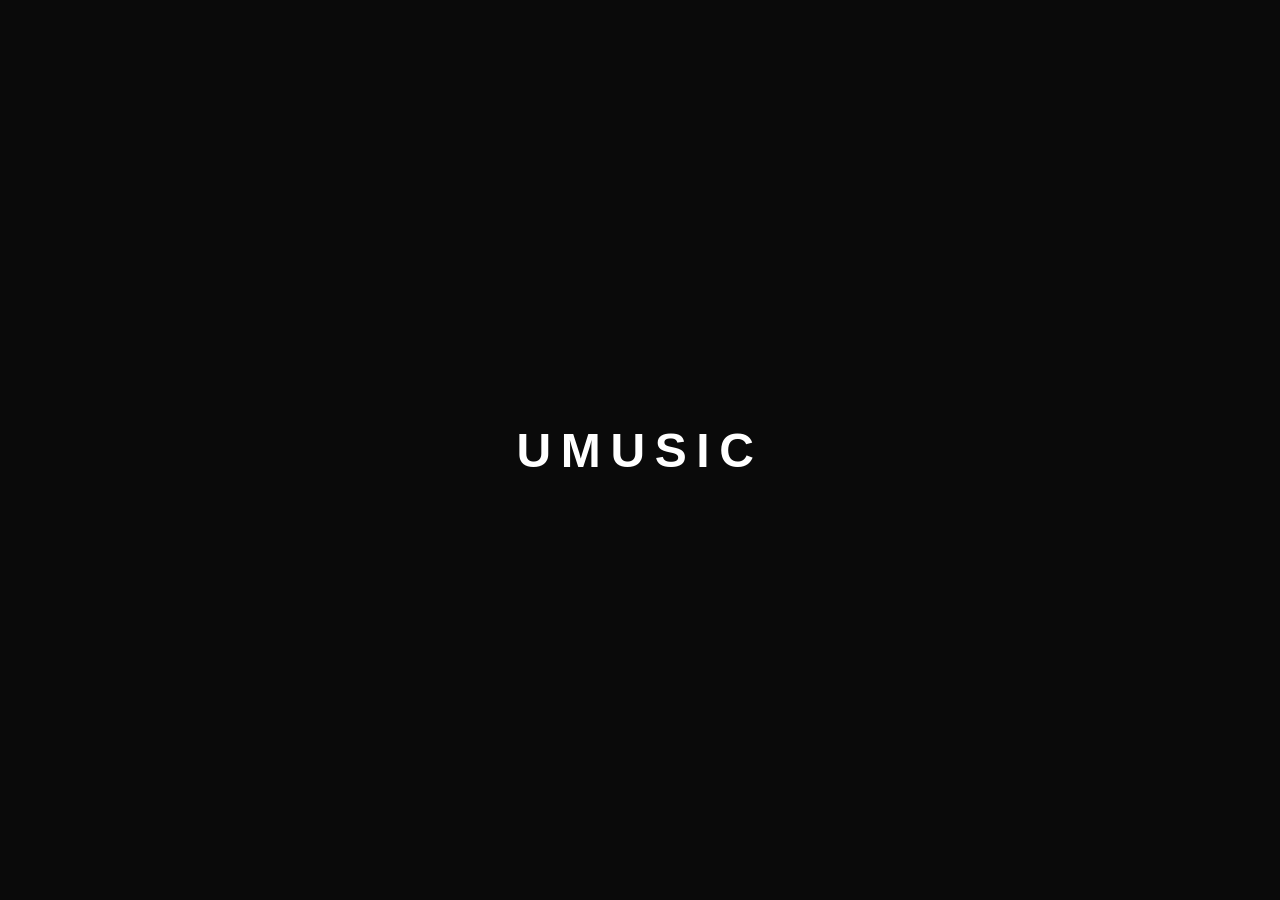
==== index.html @ 2ebd5d15 "initial HTML structure" ====
<!DOCTYPE html>
<html lang="en">
<head>
  <meta charset="UTF-8">
  <meta name="viewport" content="width=device-width, initial-scale=1.0">
  <title>umusic</title>
  <style>
    body {
      margin: 0;
      background: #0a0a0a;
      color: #fff;
      font-family: sans-serif;
      display: flex;
      align-items: center;
      justify-content: center;
      height: 100vh;
    }
    h1 { font-size: 3rem; letter-spacing: 0.2em; }
  </style>
</head>
<body>
  <h1>UMUSIC</h1>
</body>
</html>
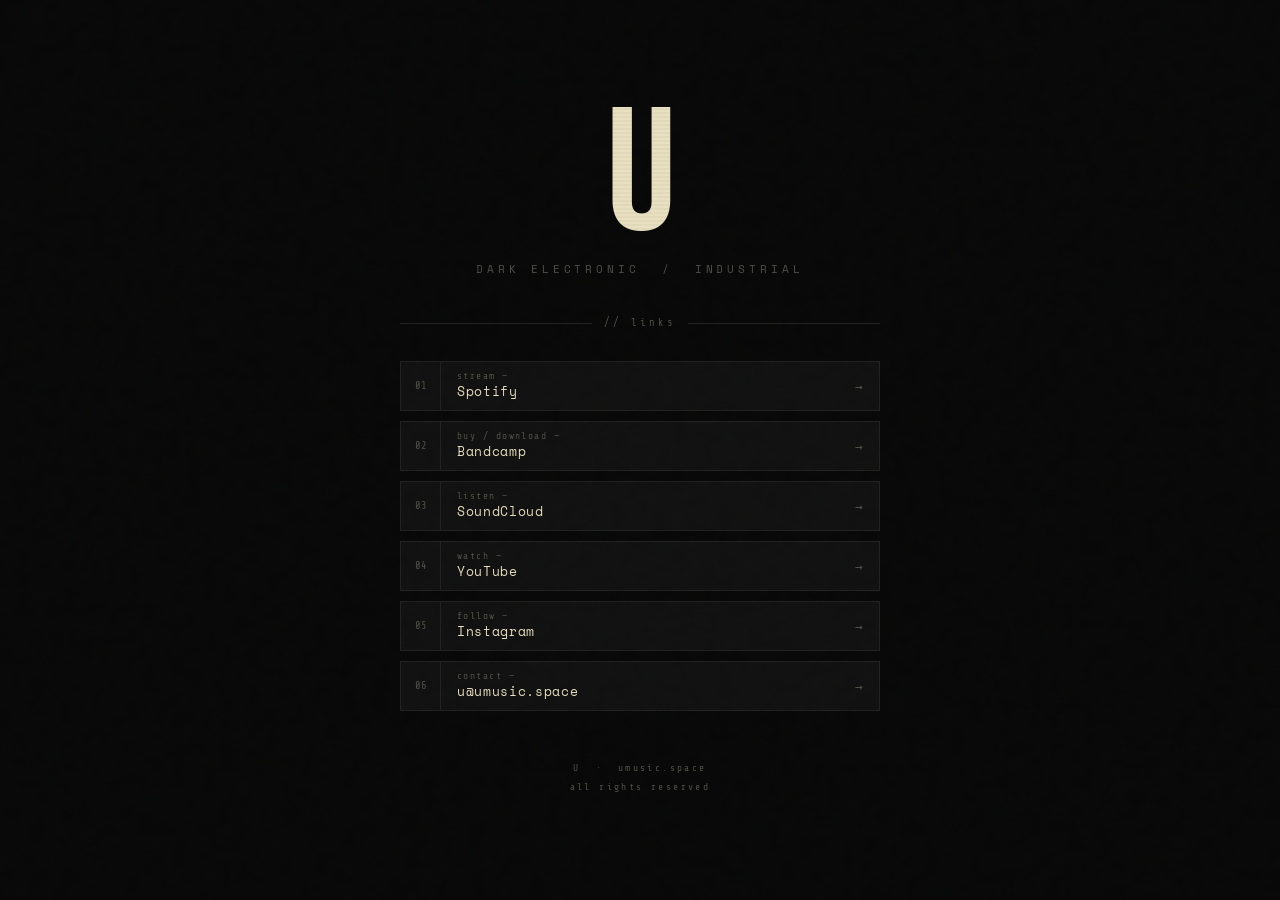
==== commit c7686c53: "Revise" ====
--- a/index.html
+++ b/index.html
@@ -3,22 +3,387 @@
 <head>
   <meta charset="UTF-8">
   <meta name="viewport" content="width=device-width, initial-scale=1.0">
-  <title>umusic</title>
+  <title>U — music</title>
+  <meta name="description" content="U — dark electronic / industrial music">
+  <link rel="preconnect" href="https://fonts.googleapis.com">
+  <link href="https://fonts.googleapis.com/css2?family=Share+Tech+Mono&family=Bebas+Neue&family=Space+Mono:ital@0;1&display=swap" rel="stylesheet">
   <style>
+    *, *::before, *::after { box-sizing: border-box; margin: 0; padding: 0; }
+
+    :root {
+      --bg:       #080808;
+      --surface:  #111111;
+      --border:   #222222;
+      --text:     #c8c8c0;
+      --muted:    #505048;
+      --accent:   #e8e0c0;
+      --red:      #c03020;
+      --scan-opacity: 0.03;
+    }
+
+    html, body {
+      height: 100%;
+    }
+
     body {
-      margin: 0;
-      background: #0a0a0a;
-      color: #fff;
-      font-family: sans-serif;
-      display: flex;
+      background: var(--bg);
+      color: var(--text);
+      font-family: 'Share Tech Mono', monospace;
+      min-height: 100vh;
+      display: flex;
+      flex-direction: column;
       align-items: center;
       justify-content: center;
-      height: 100vh;
-    }
-    h1 { font-size: 3rem; letter-spacing: 0.2em; }
+      padding: 2rem 1rem;
+      position: relative;
+      overflow-x: hidden;
+    }
+
+    /* scanlines overlay */
+    body::before {
+      content: '';
+      position: fixed;
+      inset: 0;
+      background: repeating-linear-gradient(
+        0deg,
+        transparent,
+        transparent 2px,
+        rgba(0,0,0,var(--scan-opacity)) 2px,
+        rgba(0,0,0,var(--scan-opacity)) 4px
+      );
+      pointer-events: none;
+      z-index: 100;
+    }
+
+    /* noise grain */
+    body::after {
+      content: '';
+      position: fixed;
+      inset: -200%;
+      width: 400%;
+      height: 400%;
+      background-image: url("data:image/svg+xml,%3Csvg viewBox='0 0 256 256' xmlns='http://www.w3.org/2000/svg'%3E%3Cfilter id='noise'%3E%3CfeTurbulence type='fractalNoise' baseFrequency='0.9' numOctaves='4' stitchTiles='stitch'/%3E%3C/filter%3E%3Crect width='100%25' height='100%25' filter='url(%23noise)' opacity='0.04'/%3E%3C/svg%3E");
+      pointer-events: none;
+      z-index: 99;
+      opacity: 0.4;
+      animation: grain 0.5s steps(1) infinite;
+    }
+
+    @keyframes grain {
+      0%   { transform: translate(0,0); }
+      10%  { transform: translate(-2%,-3%); }
+      20%  { transform: translate(3%, 1%); }
+      30%  { transform: translate(-1%, 4%); }
+      40%  { transform: translate(4%,-1%); }
+      50%  { transform: translate(-3%, 2%); }
+      60%  { transform: translate(2%, 3%); }
+      70%  { transform: translate(-4%, 0%); }
+      80%  { transform: translate(1%,-4%); }
+      90%  { transform: translate(3%, 3%); }
+      100% { transform: translate(-2%,-1%); }
+    }
+
+    .container {
+      width: 100%;
+      max-width: 480px;
+      display: flex;
+      flex-direction: column;
+      align-items: center;
+      gap: 0;
+      position: relative;
+      z-index: 1;
+    }
+
+    /* ── LOGO ── */
+    .logo-wrap {
+      margin-bottom: 2.5rem;
+      text-align: center;
+      position: relative;
+    }
+
+    .logo {
+      font-family: 'Bebas Neue', sans-serif;
+      font-size: clamp(7rem, 22vw, 11rem);
+      line-height: 0.85;
+      letter-spacing: -0.02em;
+      color: var(--accent);
+      position: relative;
+      display: inline-block;
+      user-select: none;
+    }
+
+    /* glitch layers */
+    .logo::before,
+    .logo::after {
+      content: 'U';
+      position: absolute;
+      inset: 0;
+      color: var(--accent);
+    }
+    .logo::before {
+      animation: glitch-r 4s infinite steps(1);
+      clip-path: polygon(0 20%, 100% 20%, 100% 40%, 0 40%);
+      color: var(--red);
+      opacity: 0;
+    }
+    .logo::after {
+      animation: glitch-b 4s infinite steps(1) 0.1s;
+      clip-path: polygon(0 60%, 100% 60%, 100% 75%, 0 75%);
+      color: #2060b0;
+      opacity: 0;
+      mix-blend-mode: screen;
+    }
+
+    @keyframes glitch-r {
+      0%,89%,100% { opacity: 0; transform: none; }
+      90%  { opacity: 1; transform: translateX(-3px); }
+      92%  { opacity: 1; transform: translateX(2px); }
+      94%  { opacity: 0; }
+      96%  { opacity: 1; transform: translateX(-1px); }
+      98%  { opacity: 0; }
+    }
+    @keyframes glitch-b {
+      0%,89%,100% { opacity: 0; transform: none; }
+      90%  { opacity: 1; transform: translateX(3px); }
+      92%  { opacity: 1; transform: translateX(-2px); }
+      94%  { opacity: 0; }
+      96%  { opacity: 1; transform: translateX(1px); }
+      98%  { opacity: 0; }
+    }
+
+    .tagline {
+      font-family: 'Space Mono', monospace;
+      font-size: 0.7rem;
+      letter-spacing: 0.35em;
+      color: var(--muted);
+      text-transform: uppercase;
+      margin-top: 0.5rem;
+    }
+
+    /* ── DIVIDER ── */
+    .divider {
+      width: 100%;
+      display: flex;
+      align-items: center;
+      gap: 12px;
+      margin-bottom: 2rem;
+    }
+    .divider::before,
+    .divider::after {
+      content: '';
+      flex: 1;
+      height: 1px;
+      background: var(--border);
+    }
+    .divider span {
+      font-size: 0.65rem;
+      letter-spacing: 0.3em;
+      color: var(--muted);
+    }
+
+    /* ── LINKS ── */
+    .links {
+      width: 100%;
+      display: flex;
+      flex-direction: column;
+      gap: 10px;
+    }
+
+    .link-item {
+      display: flex;
+      align-items: center;
+      gap: 0;
+      border: 1px solid var(--border);
+      background: var(--surface);
+      text-decoration: none;
+      color: var(--text);
+      position: relative;
+      overflow: hidden;
+      transition: border-color 0.15s, color 0.15s;
+      cursor: pointer;
+    }
+
+    .link-item::before {
+      content: '';
+      position: absolute;
+      inset: 0;
+      background: var(--accent);
+      transform: translateX(-100%);
+      transition: transform 0.2s cubic-bezier(0.4,0,0.2,1);
+      z-index: 0;
+    }
+
+    .link-item:hover::before { transform: translateX(0); }
+    .link-item:hover { color: var(--bg); border-color: var(--accent); }
+    .link-item:hover .link-label { color: var(--bg); }
+    .link-item:hover .link-cmd  { color: var(--bg); opacity: 0.5; }
+
+    .link-gutter {
+      width: 40px;
+      min-width: 40px;
+      height: 48px;
+      display: flex;
+      align-items: center;
+      justify-content: center;
+      border-right: 1px solid var(--border);
+      font-size: 0.65rem;
+      color: var(--muted);
+      font-family: 'Share Tech Mono', monospace;
+      position: relative;
+      z-index: 1;
+      transition: color 0.15s, border-color 0.15s;
+    }
+
+    .link-item:hover .link-gutter {
+      color: var(--bg);
+      border-right-color: rgba(0,0,0,0.15);
+    }
+
+    .link-body {
+      flex: 1;
+      padding: 0 16px;
+      display: flex;
+      flex-direction: column;
+      justify-content: center;
+      position: relative;
+      z-index: 1;
+    }
+
+    .link-cmd {
+      font-size: 0.6rem;
+      color: var(--muted);
+      letter-spacing: 0.15em;
+      font-family: 'Share Tech Mono', monospace;
+      transition: color 0.15s;
+    }
+
+    .link-label {
+      font-family: 'Space Mono', monospace;
+      font-size: 0.82rem;
+      font-weight: 400;
+      letter-spacing: 0.05em;
+      color: var(--accent);
+      transition: color 0.15s;
+    }
+
+    .link-arrow {
+      padding: 0 16px;
+      font-size: 0.8rem;
+      color: var(--muted);
+      position: relative;
+      z-index: 1;
+      transition: color 0.15s;
+    }
+    .link-item:hover .link-arrow { color: var(--bg); }
+
+    /* ── FOOTER ── */
+    .footer {
+      margin-top: 3rem;
+      font-size: 0.6rem;
+      letter-spacing: 0.25em;
+      color: var(--muted);
+      text-align: center;
+      line-height: 2;
+    }
+
+    /* entrance animation */
+    .container { animation: fadein 1.2s ease both; }
+    @keyframes fadein {
+      from { opacity: 0; transform: translateY(16px); }
+      to   { opacity: 1; transform: translateY(0); }
+    }
+
+    .link-item {
+      animation: slidein 0.6s ease both;
+    }
+    .link-item:nth-child(1) { animation-delay: 0.3s; }
+    .link-item:nth-child(2) { animation-delay: 0.4s; }
+    .link-item:nth-child(3) { animation-delay: 0.5s; }
+    .link-item:nth-child(4) { animation-delay: 0.6s; }
+    .link-item:nth-child(5) { animation-delay: 0.7s; }
+    .link-item:nth-child(6) { animation-delay: 0.8s; }
+
+    @keyframes slidein {
+      from { opacity: 0; transform: translateX(-12px); }
+      to   { opacity: 1; transform: translateX(0); }
+    }
   </style>
 </head>
 <body>
-  <h1>UMUSIC</h1>
+
+  <div class="container">
+
+    <div class="logo-wrap">
+      <div class="logo">U</div>
+      <p class="tagline">dark electronic &nbsp;/&nbsp; industrial</p>
+    </div>
+
+    <div class="divider"><span>// links</span></div>
+
+    <div class="links">
+
+      <a class="link-item" href="https://open.spotify.com/artist/0QEpRW6vokEgpDLRvx0VXF" target="_blank" rel="noopener">
+        <span class="link-gutter">01</span>
+        <span class="link-body">
+          <span class="link-cmd">stream —</span>
+          <span class="link-label">Spotify</span>
+        </span>
+        <span class="link-arrow">→</span>
+      </a>
+
+      <a class="link-item" href="https://bandcamp.com" target="_blank" rel="noopener">
+        <span class="link-gutter">02</span>
+        <span class="link-body">
+          <span class="link-cmd">buy / download —</span>
+          <span class="link-label">Bandcamp</span>
+        </span>
+        <span class="link-arrow">→</span>
+      </a>
+
+      <a class="link-item" href="https://soundcloud.com/ulysses_primost" target="_blank" rel="noopener">
+        <span class="link-gutter">03</span>
+        <span class="link-body">
+          <span class="link-cmd">listen —</span>
+          <span class="link-label">SoundCloud</span>
+        </span>
+        <span class="link-arrow">→</span>
+      </a>
+
+      <a class="link-item" href="https://www.youtube.com/channel/UC3O7kiFZ67ff95JZmIcPOaA" target="_blank" rel="noopener">
+        <span class="link-gutter">04</span>
+        <span class="link-body">
+          <span class="link-cmd">watch —</span>
+          <span class="link-label">YouTube</span>
+        </span>
+        <span class="link-arrow">→</span>
+      </a>
+
+      <a class="link-item" href="https://www.instagram.com/theuband/" target="_blank" rel="noopener">
+        <span class="link-gutter">05</span>
+        <span class="link-body">
+          <span class="link-cmd">follow —</span>
+          <span class="link-label">Instagram</span>
+        </span>
+        <span class="link-arrow">→</span>
+      </a>
+
+      <a class="link-item" href="mailto:u@umusic.space">
+        <span class="link-gutter">06</span>
+        <span class="link-body">
+          <span class="link-cmd">contact —</span>
+          <span class="link-label">u@umusic.space</span>
+        </span>
+        <span class="link-arrow">→</span>
+      </a>
+
+    </div>
+
+    <p class="footer">
+      U &nbsp;·&nbsp; umusic.space<br>
+      all rights reserved
+    </p>
+
+  </div>
+
 </body>
 </html>
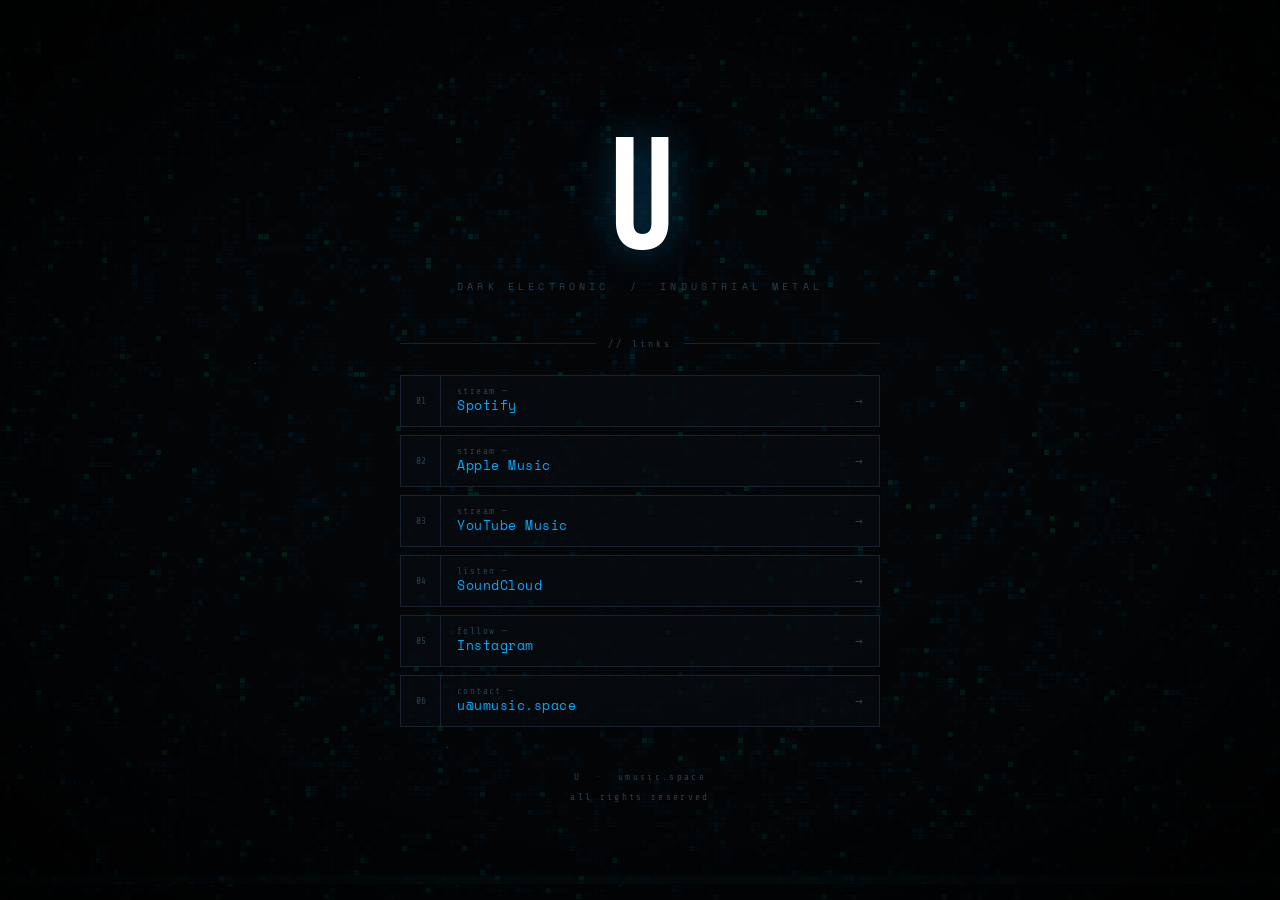
==== commit 504d6913: "Renew" ====
--- a/index.html
+++ b/index.html
@@ -11,19 +11,17 @@
     *, *::before, *::after { box-sizing: border-box; margin: 0; padding: 0; }
 
     :root {
-      --bg:       #080808;
-      --surface:  #111111;
-      --border:   #222222;
-      --text:     #c8c8c0;
-      --muted:    #505048;
-      --accent:   #e8e0c0;
-      --red:      #c03020;
-      --scan-opacity: 0.03;
-    }
-
-    html, body {
-      height: 100%;
-    }
+      --bg:      #040608;
+      --surface: #080c10;
+      --border:  #1a2230;
+      --text:    #8ab0c8;
+      --muted:   #2a4050;
+      --accent:  #00aaff;
+      --accent2: #00ffcc;
+      --dim:     #4a7090;
+    }
+
+    html, body { height: 100%; }
 
     body {
       background: var(--bg);
@@ -34,53 +32,66 @@
       flex-direction: column;
       align-items: center;
       justify-content: center;
-      padding: 2rem 1rem;
+      padding: 3rem 1rem 2rem;
       position: relative;
       overflow-x: hidden;
     }
 
-    /* scanlines overlay */
-    body::before {
-      content: '';
+    #bg-canvas {
+      position: fixed;
+      inset: 0;
+      width: 100%;
+      height: 100%;
+      z-index: 0;
+      opacity: 0.85;
+    }
+
+    .scanlines {
       position: fixed;
       inset: 0;
       background: repeating-linear-gradient(
         0deg,
         transparent,
-        transparent 2px,
-        rgba(0,0,0,var(--scan-opacity)) 2px,
-        rgba(0,0,0,var(--scan-opacity)) 4px
+        transparent 3px,
+        rgba(0,0,0,0.18) 3px,
+        rgba(0,0,0,0.18) 4px
       );
       pointer-events: none;
-      z-index: 100;
-    }
-
-    /* noise grain */
-    body::after {
-      content: '';
+      z-index: 2;
+    }
+
+    .vignette {
       position: fixed;
-      inset: -200%;
-      width: 400%;
-      height: 400%;
-      background-image: url("data:image/svg+xml,%3Csvg viewBox='0 0 256 256' xmlns='http://www.w3.org/2000/svg'%3E%3Cfilter id='noise'%3E%3CfeTurbulence type='fractalNoise' baseFrequency='0.9' numOctaves='4' stitchTiles='stitch'/%3E%3C/filter%3E%3Crect width='100%25' height='100%25' filter='url(%23noise)' opacity='0.04'/%3E%3C/svg%3E");
+      inset: 0;
+      background: radial-gradient(ellipse at center, transparent 40%, rgba(0,0,0,0.85) 100%);
       pointer-events: none;
-      z-index: 99;
-      opacity: 0.4;
-      animation: grain 0.5s steps(1) infinite;
-    }
-
-    @keyframes grain {
-      0%   { transform: translate(0,0); }
-      10%  { transform: translate(-2%,-3%); }
-      20%  { transform: translate(3%, 1%); }
-      30%  { transform: translate(-1%, 4%); }
-      40%  { transform: translate(4%,-1%); }
-      50%  { transform: translate(-3%, 2%); }
-      60%  { transform: translate(2%, 3%); }
-      70%  { transform: translate(-4%, 0%); }
-      80%  { transform: translate(1%,-4%); }
-      90%  { transform: translate(3%, 3%); }
-      100% { transform: translate(-2%,-1%); }
+      z-index: 3;
+    }
+
+    .glitch-overlay {
+      position: fixed;
+      inset: 0;
+      pointer-events: none;
+      z-index: 4;
+      overflow: hidden;
+    }
+    .glitch-bar {
+      position: absolute;
+      left: 0; right: 0;
+      height: 2px;
+      background: var(--accent);
+      opacity: 0;
+      animation: sweep 6s infinite;
+    }
+    .glitch-bar:nth-child(1) { animation-delay: 0s;   animation-duration: 5s; }
+    .glitch-bar:nth-child(2) { animation-delay: 1.8s; animation-duration: 7s; background: var(--accent2); }
+    .glitch-bar:nth-child(3) { animation-delay: 3.5s; animation-duration: 4s; }
+
+    @keyframes sweep {
+      0%   { top: -2px; opacity: 0; }
+      2%   { opacity: 0.4; }
+      98%  { opacity: 0.15; }
+      100% { top: 100%; opacity: 0; }
     }
 
     .container {
@@ -89,118 +100,119 @@
       display: flex;
       flex-direction: column;
       align-items: center;
-      gap: 0;
-      position: relative;
-      z-index: 1;
-    }
-
-    /* ── LOGO ── */
+      position: relative;
+      z-index: 10;
+      animation: fadein 1.4s ease both;
+    }
+
+    @keyframes fadein {
+      from { opacity: 0; transform: translateY(20px); }
+      to   { opacity: 1; transform: translateY(0); }
+    }
+
     .logo-wrap {
-      margin-bottom: 2.5rem;
+      margin-bottom: 2.8rem;
+      margin-top: 1.5rem;
       text-align: center;
       position: relative;
     }
 
     .logo {
       font-family: 'Bebas Neue', sans-serif;
-      font-size: clamp(7rem, 22vw, 11rem);
+      font-size: clamp(7rem, 22vw, 10rem);
       line-height: 0.85;
       letter-spacing: -0.02em;
-      color: var(--accent);
+      color: #ffffff;
       position: relative;
       display: inline-block;
       user-select: none;
-    }
-
-    /* glitch layers */
+      text-shadow: 0 0 40px rgba(0,170,255,0.3);
+    }
+
     .logo::before,
     .logo::after {
       content: 'U';
       position: absolute;
       inset: 0;
+    }
+    .logo::before {
+      animation: glitch-r 3.5s infinite steps(1);
+      clip-path: polygon(0 15%, 100% 15%, 100% 35%, 0 35%);
+      color: #ff2244;
+      opacity: 0;
+    }
+    .logo::after {
+      animation: glitch-b 3.5s infinite steps(1) 0.08s;
+      clip-path: polygon(0 55%, 100% 55%, 100% 72%, 0 72%);
       color: var(--accent);
-    }
-    .logo::before {
-      animation: glitch-r 4s infinite steps(1);
-      clip-path: polygon(0 20%, 100% 20%, 100% 40%, 0 40%);
-      color: var(--red);
-      opacity: 0;
-    }
-    .logo::after {
-      animation: glitch-b 4s infinite steps(1) 0.1s;
-      clip-path: polygon(0 60%, 100% 60%, 100% 75%, 0 75%);
-      color: #2060b0;
       opacity: 0;
       mix-blend-mode: screen;
     }
 
     @keyframes glitch-r {
-      0%,89%,100% { opacity: 0; transform: none; }
-      90%  { opacity: 1; transform: translateX(-3px); }
-      92%  { opacity: 1; transform: translateX(2px); }
-      94%  { opacity: 0; }
-      96%  { opacity: 1; transform: translateX(-1px); }
-      98%  { opacity: 0; }
+      0%,84%,100% { opacity:0; transform:none; }
+      85% { opacity:1; transform:translateX(-4px) skewX(-2deg); }
+      87% { opacity:1; transform:translateX(3px); }
+      89% { opacity:0; }
+      92% { opacity:1; transform:translateX(-2px); }
+      94% { opacity:0; }
     }
     @keyframes glitch-b {
-      0%,89%,100% { opacity: 0; transform: none; }
-      90%  { opacity: 1; transform: translateX(3px); }
-      92%  { opacity: 1; transform: translateX(-2px); }
-      94%  { opacity: 0; }
-      96%  { opacity: 1; transform: translateX(1px); }
-      98%  { opacity: 0; }
+      0%,84%,100% { opacity:0; transform:none; }
+      85% { opacity:1; transform:translateX(4px) skewX(1deg); }
+      87% { opacity:1; transform:translateX(-3px); }
+      89% { opacity:0; }
+      92% { opacity:1; transform:translateX(2px); }
+      94% { opacity:0; }
     }
 
     .tagline {
       font-family: 'Space Mono', monospace;
-      font-size: 0.7rem;
-      letter-spacing: 0.35em;
+      font-size: 0.65rem;
+      letter-spacing: 0.4em;
       color: var(--muted);
       text-transform: uppercase;
-      margin-top: 0.5rem;
-    }
-
-    /* ── DIVIDER ── */
+      margin-top: 0.6rem;
+    }
+
     .divider {
       width: 100%;
       display: flex;
       align-items: center;
       gap: 12px;
-      margin-bottom: 2rem;
-    }
-    .divider::before,
-    .divider::after {
+      margin-bottom: 1.6rem;
+    }
+    .divider::before, .divider::after {
       content: '';
       flex: 1;
       height: 1px;
       background: var(--border);
     }
     .divider span {
-      font-size: 0.65rem;
+      font-size: 0.6rem;
       letter-spacing: 0.3em;
       color: var(--muted);
     }
 
-    /* ── LINKS ── */
     .links {
       width: 100%;
       display: flex;
       flex-direction: column;
-      gap: 10px;
+      gap: 8px;
     }
 
     .link-item {
       display: flex;
       align-items: center;
-      gap: 0;
       border: 1px solid var(--border);
-      background: var(--surface);
+      background: rgba(8,12,16,0.7);
       text-decoration: none;
       color: var(--text);
       position: relative;
       overflow: hidden;
-      transition: border-color 0.15s, color 0.15s;
-      cursor: pointer;
+      transition: border-color 0.12s;
+      backdrop-filter: blur(4px);
+      -webkit-backdrop-filter: blur(4px);
     }
 
     .link-item::before {
@@ -209,34 +221,30 @@
       inset: 0;
       background: var(--accent);
       transform: translateX(-100%);
-      transition: transform 0.2s cubic-bezier(0.4,0,0.2,1);
+      transition: transform 0.18s cubic-bezier(0.4,0,0.2,1);
       z-index: 0;
     }
 
-    .link-item:hover::before { transform: translateX(0); }
-    .link-item:hover { color: var(--bg); border-color: var(--accent); }
-    .link-item:hover .link-label { color: var(--bg); }
-    .link-item:hover .link-cmd  { color: var(--bg); opacity: 0.5; }
+    .link-item:hover::before  { transform: translateX(0); }
+    .link-item:hover          { border-color: var(--accent); }
+    .link-item:hover .link-label { color: #000; }
+    .link-item:hover .link-cmd   { color: rgba(0,0,0,0.5); }
+    .link-item:hover .link-gutter { color: #000; border-right-color: rgba(0,0,0,0.15); }
+    .link-item:hover .link-arrow  { color: #000; }
 
     .link-gutter {
       width: 40px;
       min-width: 40px;
-      height: 48px;
+      height: 50px;
       display: flex;
       align-items: center;
       justify-content: center;
       border-right: 1px solid var(--border);
-      font-size: 0.65rem;
+      font-size: 0.6rem;
       color: var(--muted);
-      font-family: 'Share Tech Mono', monospace;
       position: relative;
       z-index: 1;
-      transition: color 0.15s, border-color 0.15s;
-    }
-
-    .link-item:hover .link-gutter {
-      color: var(--bg);
-      border-right-color: rgba(0,0,0,0.15);
+      transition: color 0.12s, border-color 0.12s;
     }
 
     .link-body {
@@ -250,20 +258,18 @@
     }
 
     .link-cmd {
-      font-size: 0.6rem;
+      font-size: 0.58rem;
       color: var(--muted);
       letter-spacing: 0.15em;
-      font-family: 'Share Tech Mono', monospace;
-      transition: color 0.15s;
+      transition: color 0.12s;
     }
 
     .link-label {
       font-family: 'Space Mono', monospace;
-      font-size: 0.82rem;
-      font-weight: 400;
-      letter-spacing: 0.05em;
+      font-size: 0.8rem;
       color: var(--accent);
-      transition: color 0.15s;
+      letter-spacing: 0.04em;
+      transition: color 0.12s;
     }
 
     .link-arrow {
@@ -272,30 +278,10 @@
       color: var(--muted);
       position: relative;
       z-index: 1;
-      transition: color 0.15s;
-    }
-    .link-item:hover .link-arrow { color: var(--bg); }
-
-    /* ── FOOTER ── */
-    .footer {
-      margin-top: 3rem;
-      font-size: 0.6rem;
-      letter-spacing: 0.25em;
-      color: var(--muted);
-      text-align: center;
-      line-height: 2;
-    }
-
-    /* entrance animation */
-    .container { animation: fadein 1.2s ease both; }
-    @keyframes fadein {
-      from { opacity: 0; transform: translateY(16px); }
-      to   { opacity: 1; transform: translateY(0); }
-    }
-
-    .link-item {
-      animation: slidein 0.6s ease both;
-    }
+      transition: color 0.12s;
+    }
+    
+    .link-item { animation: slidein 0.5s ease both; }
     .link-item:nth-child(1) { animation-delay: 0.3s; }
     .link-item:nth-child(2) { animation-delay: 0.4s; }
     .link-item:nth-child(3) { animation-delay: 0.5s; }
@@ -304,18 +290,36 @@
     .link-item:nth-child(6) { animation-delay: 0.8s; }
 
     @keyframes slidein {
-      from { opacity: 0; transform: translateX(-12px); }
-      to   { opacity: 1; transform: translateX(0); }
+      from { opacity:0; transform:translateX(-10px); }
+      to   { opacity:1; transform:translateX(0); }
+    }
+
+    .footer {
+      margin-top: 2.5rem;
+      font-size: 0.58rem;
+      letter-spacing: 0.25em;
+      color: var(--muted);
+      text-align: center;
+      line-height: 2.2;
     }
   </style>
 </head>
 <body>
 
+  <canvas id="bg-canvas"></canvas>
+  <div class="scanlines"></div>
+  <div class="vignette"></div>
+  <div class="glitch-overlay">
+    <div class="glitch-bar"></div>
+    <div class="glitch-bar"></div>
+    <div class="glitch-bar"></div>
+  </div>
+
   <div class="container">
 
     <div class="logo-wrap">
       <div class="logo">U</div>
-      <p class="tagline">dark electronic &nbsp;/&nbsp; industrial</p>
+      <p class="tagline">dark electronic &nbsp;/&nbsp; industrial metal</p>
     </div>
 
     <div class="divider"><span>// links</span></div>
@@ -331,29 +335,29 @@
         <span class="link-arrow">→</span>
       </a>
 
-      <a class="link-item" href="https://bandcamp.com" target="_blank" rel="noopener">
+      <a class="link-item" href="https://music.apple.com/gb/artist/u/1566371089" target="_blank" rel="noopener">
         <span class="link-gutter">02</span>
         <span class="link-body">
-          <span class="link-cmd">buy / download —</span>
-          <span class="link-label">Bandcamp</span>
+          <span class="link-cmd">stream —</span>
+          <span class="link-label">Apple Music</span>
         </span>
         <span class="link-arrow">→</span>
       </a>
 
+      <a class="link-item" href="https://music.youtube.com/@grande_musica_industriale" target="_blank" rel="noopener">
+        <span class="link-gutter">03</span>
+        <span class="link-body">
+          <span class="link-cmd">stream —</span>
+          <span class="link-label">YouTube Music</span>
+        </span>
+        <span class="link-arrow">→</span>
+      </a>
+
       <a class="link-item" href="https://soundcloud.com/ulysses_primost" target="_blank" rel="noopener">
-        <span class="link-gutter">03</span>
+        <span class="link-gutter">04</span>
         <span class="link-body">
           <span class="link-cmd">listen —</span>
           <span class="link-label">SoundCloud</span>
-        </span>
-        <span class="link-arrow">→</span>
-      </a>
-
-      <a class="link-item" href="https://www.youtube.com/channel/UC3O7kiFZ67ff95JZmIcPOaA" target="_blank" rel="noopener">
-        <span class="link-gutter">04</span>
-        <span class="link-body">
-          <span class="link-cmd">watch —</span>
-          <span class="link-label">YouTube</span>
         </span>
         <span class="link-arrow">→</span>
       </a>
@@ -367,7 +371,7 @@
         <span class="link-arrow">→</span>
       </a>
 
-      <a class="link-item" href="mailto:u@umusic.space">
+      <a class="link-item" href="mailto:ulysse616@gmail.com">
         <span class="link-gutter">06</span>
         <span class="link-body">
           <span class="link-cmd">contact —</span>
@@ -385,5 +389,130 @@
 
   </div>
 
+  <script>
+    const canvas = document.getElementById('bg-canvas');
+    const ctx = canvas.getContext('2d');
+
+    let W, H, cols, rows, grid, nextGrid;
+    const CELL = 6;
+    const COLS_ACCENT = ['#00aaff', '#00ffcc', '#0066aa'];
+
+    function resize() {
+      W = canvas.width  = window.innerWidth;
+      H = canvas.height = window.innerHeight;
+      cols = Math.ceil(W / CELL) + 2;
+      rows = Math.ceil(H / CELL) + 2;
+      grid = new Uint8Array(cols * rows);
+      nextGrid = new Uint8Array(cols * rows);
+      for (let i = 0; i < grid.length; i++) {
+        grid[i] = Math.random() < 0.28 ? 1 : 0;
+      }
+    }
+
+    function idx(x, y) { return y * cols + x; }
+
+    function step() {
+      for (let y = 0; y < rows; y++) {
+        for (let x = 0; x < cols; x++) {
+          let n = 0;
+          for (let dy = -1; dy <= 1; dy++) {
+            for (let dx = -1; dx <= 1; dx++) {
+              if (dx === 0 && dy === 0) continue;
+              const nx = (x + dx + cols) % cols;
+              const ny = (y + dy + rows) % rows;
+              n += grid[idx(nx, ny)];
+            }
+          }
+          const alive = grid[idx(x, y)];
+          nextGrid[idx(x, y)] = (alive && (n === 2 || n === 3)) || (!alive && n === 3) ? 1 : 0;
+        }
+      }
+      if (Math.random() < 0.04) {
+        const cx = Math.floor(Math.random() * cols);
+        const cy = Math.floor(Math.random() * rows);
+        for (let dy = -3; dy <= 3; dy++) {
+          for (let dx = -3; dx <= 3; dx++) {
+            const nx = (cx + dx + cols) % cols;
+            const ny = (cy + dy + rows) % rows;
+            nextGrid[idx(nx, ny)] = Math.random() < 0.5 ? 1 : 0;
+          }
+        }
+      }
+      const tmp = grid; grid = nextGrid; nextGrid = tmp;
+    }
+
+    let glitchTimer = 0;
+    let glitchActive = false;
+    let glitchX = 0, glitchY = 0, glitchH = 0, glitchShift = 0;
+
+    function draw() {
+      ctx.clearRect(0, 0, W, H);
+
+      for (let y = 0; y < rows; y++) {
+        for (let x = 0; x < cols; x++) {
+          if (!grid[idx(x, y)]) continue;
+          const px = x * CELL;
+          const py = y * CELL;
+          const r = Math.random();
+          if (r < 0.05) {
+            ctx.fillStyle = '#00ffcc22';
+          } else if (r < 0.15) {
+            ctx.fillStyle = '#00aaff18';
+          } else {
+            ctx.fillStyle = '#00aaff0a';
+          }
+          ctx.fillRect(px, py, CELL - 1, CELL - 1);
+        }
+      }
+
+      glitchTimer--;
+      if (glitchTimer <= 0) {
+        glitchTimer = 30 + Math.floor(Math.random() * 120);
+        glitchActive = Math.random() < 0.55;
+        glitchY = Math.floor(Math.random() * H);
+        glitchH = 2 + Math.floor(Math.random() * 18);
+        glitchShift = (Math.random() < 0.5 ? -1 : 1) * (4 + Math.floor(Math.random() * 40));
+      }
+
+      if (glitchActive) {
+        const slice = ctx.getImageData(0, glitchY, W, glitchH);
+        ctx.putImageData(slice, glitchShift, glitchY);
+        ctx.fillStyle = 'rgba(0,170,255,0.06)';
+        ctx.fillRect(0, glitchY, W, glitchH);
+      }
+
+      for (let i = 0; i < 6; i++) {
+        ctx.fillStyle = Math.random() < 0.5 ? 'rgba(0,170,255,0.6)' : 'rgba(0,255,204,0.5)';
+        ctx.fillRect(
+          Math.floor(Math.random() * W),
+          Math.floor(Math.random() * H),
+          1, 1
+        );
+      }
+
+      if (Math.random() < 0.04) {
+        const lx = Math.floor(Math.random() * W);
+        ctx.strokeStyle = 'rgba(0,170,255,0.12)';
+        ctx.lineWidth = 1;
+        ctx.beginPath();
+        ctx.moveTo(lx, 0);
+        ctx.lineTo(lx, H);
+        ctx.stroke();
+      }
+    }
+
+    let frame = 0;
+    function loop() {
+      frame++;
+      if (frame % 3 === 0) step();
+      draw();
+      requestAnimationFrame(loop);
+    }
+
+    window.addEventListener('resize', resize);
+    resize();
+    loop();
+  </script>
+
 </body>
 </html>
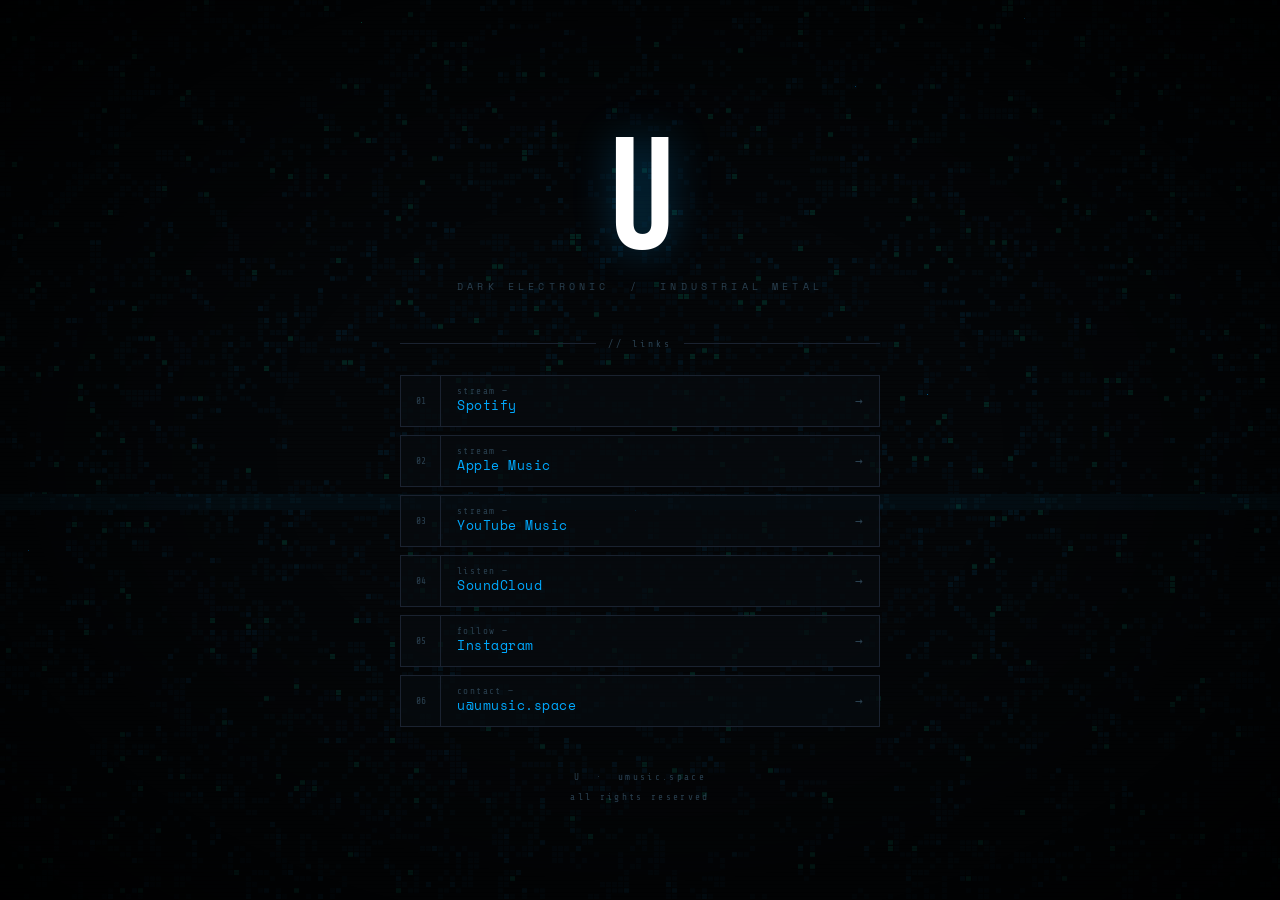
==== commit 243ffcd1: "Integrate Google Tag Manager into index.html" ====
--- a/index.html
+++ b/index.html
@@ -5,8 +5,19 @@
   <meta name="viewport" content="width=device-width, initial-scale=1.0">
   <title>U — music</title>
   <meta name="description" content="U — dark electronic / industrial music">
+
+  <script async src="https://www.googletagmanager.com/gtag/js?id=G-B81TYSZJY7"></script>
+  <script>
+  window.dataLayer = window.dataLayer || [];
+  function gtag(){dataLayer.push(arguments);}
+  gtag('js', new Date());
+
+  gtag('config', 'G-B81TYSZJY7');
+  </script>
+  
   <link rel="preconnect" href="https://fonts.googleapis.com">
   <link href="https://fonts.googleapis.com/css2?family=Share+Tech+Mono&family=Bebas+Neue&family=Space+Mono:ital@0;1&display=swap" rel="stylesheet">
+  
   <style>
     *, *::before, *::after { box-sizing: border-box; margin: 0; padding: 0; }
 
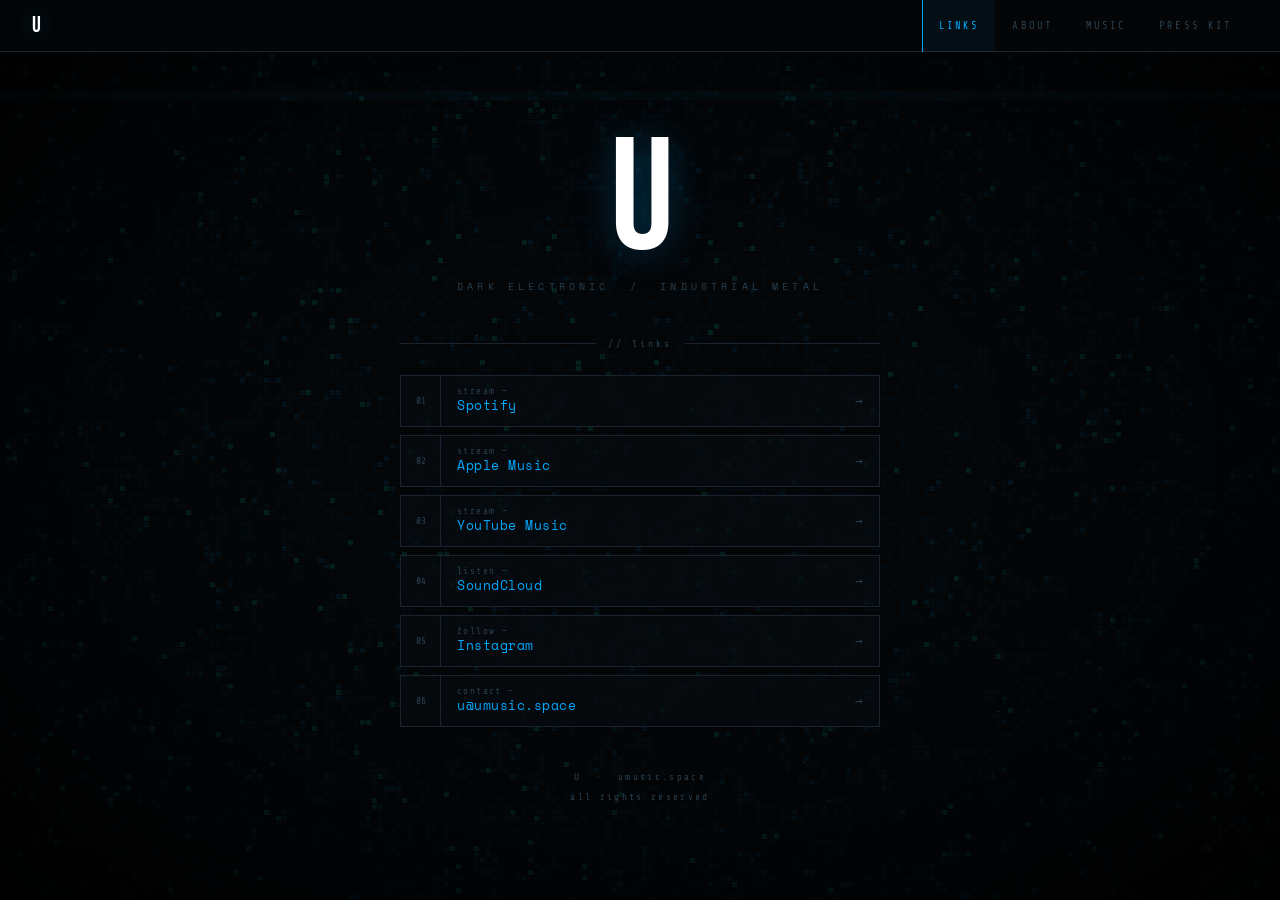
==== commit b8a3c5cd: "New pages basis" ====
--- a/index.html
+++ b/index.html
@@ -8,522 +8,108 @@
 
   <script async src="https://www.googletagmanager.com/gtag/js?id=G-B81TYSZJY7"></script>
   <script>
-  window.dataLayer = window.dataLayer || [];
-  function gtag(){dataLayer.push(arguments);}
-  gtag('js', new Date());
+    window.dataLayer = window.dataLayer || [];
+    function gtag(){dataLayer.push(arguments);}
+    gtag('js', new Date());
+    gtag('config', 'G-B81TYSZJY7');
+  </script>
 
-  gtag('config', 'G-B81TYSZJY7');
-  </script>
-  
   <link rel="preconnect" href="https://fonts.googleapis.com">
   <link href="https://fonts.googleapis.com/css2?family=Share+Tech+Mono&family=Bebas+Neue&family=Space+Mono:ital@0;1&display=swap" rel="stylesheet">
-  
-  <style>
-    *, *::before, *::after { box-sizing: border-box; margin: 0; padding: 0; }
-
-    :root {
-      --bg:      #040608;
-      --surface: #080c10;
-      --border:  #1a2230;
-      --text:    #8ab0c8;
-      --muted:   #2a4050;
-      --accent:  #00aaff;
-      --accent2: #00ffcc;
-      --dim:     #4a7090;
-    }
-
-    html, body { height: 100%; }
-
-    body {
-      background: var(--bg);
-      color: var(--text);
-      font-family: 'Share Tech Mono', monospace;
-      min-height: 100vh;
-      display: flex;
-      flex-direction: column;
-      align-items: center;
-      justify-content: center;
-      padding: 3rem 1rem 2rem;
-      position: relative;
-      overflow-x: hidden;
-    }
-
-    #bg-canvas {
-      position: fixed;
-      inset: 0;
-      width: 100%;
-      height: 100%;
-      z-index: 0;
-      opacity: 0.85;
-    }
-
-    .scanlines {
-      position: fixed;
-      inset: 0;
-      background: repeating-linear-gradient(
-        0deg,
-        transparent,
-        transparent 3px,
-        rgba(0,0,0,0.18) 3px,
-        rgba(0,0,0,0.18) 4px
-      );
-      pointer-events: none;
-      z-index: 2;
-    }
-
-    .vignette {
-      position: fixed;
-      inset: 0;
-      background: radial-gradient(ellipse at center, transparent 40%, rgba(0,0,0,0.85) 100%);
-      pointer-events: none;
-      z-index: 3;
-    }
-
-    .glitch-overlay {
-      position: fixed;
-      inset: 0;
-      pointer-events: none;
-      z-index: 4;
-      overflow: hidden;
-    }
-    .glitch-bar {
-      position: absolute;
-      left: 0; right: 0;
-      height: 2px;
-      background: var(--accent);
-      opacity: 0;
-      animation: sweep 6s infinite;
-    }
-    .glitch-bar:nth-child(1) { animation-delay: 0s;   animation-duration: 5s; }
-    .glitch-bar:nth-child(2) { animation-delay: 1.8s; animation-duration: 7s; background: var(--accent2); }
-    .glitch-bar:nth-child(3) { animation-delay: 3.5s; animation-duration: 4s; }
-
-    @keyframes sweep {
-      0%   { top: -2px; opacity: 0; }
-      2%   { opacity: 0.4; }
-      98%  { opacity: 0.15; }
-      100% { top: 100%; opacity: 0; }
-    }
-
-    .container {
-      width: 100%;
-      max-width: 480px;
-      display: flex;
-      flex-direction: column;
-      align-items: center;
-      position: relative;
-      z-index: 10;
-      animation: fadein 1.4s ease both;
-    }
-
-    @keyframes fadein {
-      from { opacity: 0; transform: translateY(20px); }
-      to   { opacity: 1; transform: translateY(0); }
-    }
-
-    .logo-wrap {
-      margin-bottom: 2.8rem;
-      margin-top: 1.5rem;
-      text-align: center;
-      position: relative;
-    }
-
-    .logo {
-      font-family: 'Bebas Neue', sans-serif;
-      font-size: clamp(7rem, 22vw, 10rem);
-      line-height: 0.85;
-      letter-spacing: -0.02em;
-      color: #ffffff;
-      position: relative;
-      display: inline-block;
-      user-select: none;
-      text-shadow: 0 0 40px rgba(0,170,255,0.3);
-    }
-
-    .logo::before,
-    .logo::after {
-      content: 'U';
-      position: absolute;
-      inset: 0;
-    }
-    .logo::before {
-      animation: glitch-r 3.5s infinite steps(1);
-      clip-path: polygon(0 15%, 100% 15%, 100% 35%, 0 35%);
-      color: #ff2244;
-      opacity: 0;
-    }
-    .logo::after {
-      animation: glitch-b 3.5s infinite steps(1) 0.08s;
-      clip-path: polygon(0 55%, 100% 55%, 100% 72%, 0 72%);
-      color: var(--accent);
-      opacity: 0;
-      mix-blend-mode: screen;
-    }
-
-    @keyframes glitch-r {
-      0%,84%,100% { opacity:0; transform:none; }
-      85% { opacity:1; transform:translateX(-4px) skewX(-2deg); }
-      87% { opacity:1; transform:translateX(3px); }
-      89% { opacity:0; }
-      92% { opacity:1; transform:translateX(-2px); }
-      94% { opacity:0; }
-    }
-    @keyframes glitch-b {
-      0%,84%,100% { opacity:0; transform:none; }
-      85% { opacity:1; transform:translateX(4px) skewX(1deg); }
-      87% { opacity:1; transform:translateX(-3px); }
-      89% { opacity:0; }
-      92% { opacity:1; transform:translateX(2px); }
-      94% { opacity:0; }
-    }
-
-    .tagline {
-      font-family: 'Space Mono', monospace;
-      font-size: 0.65rem;
-      letter-spacing: 0.4em;
-      color: var(--muted);
-      text-transform: uppercase;
-      margin-top: 0.6rem;
-    }
-
-    .divider {
-      width: 100%;
-      display: flex;
-      align-items: center;
-      gap: 12px;
-      margin-bottom: 1.6rem;
-    }
-    .divider::before, .divider::after {
-      content: '';
-      flex: 1;
-      height: 1px;
-      background: var(--border);
-    }
-    .divider span {
-      font-size: 0.6rem;
-      letter-spacing: 0.3em;
-      color: var(--muted);
-    }
-
-    .links {
-      width: 100%;
-      display: flex;
-      flex-direction: column;
-      gap: 8px;
-    }
-
-    .link-item {
-      display: flex;
-      align-items: center;
-      border: 1px solid var(--border);
-      background: rgba(8,12,16,0.7);
-      text-decoration: none;
-      color: var(--text);
-      position: relative;
-      overflow: hidden;
-      transition: border-color 0.12s;
-      backdrop-filter: blur(4px);
-      -webkit-backdrop-filter: blur(4px);
-    }
-
-    .link-item::before {
-      content: '';
-      position: absolute;
-      inset: 0;
-      background: var(--accent);
-      transform: translateX(-100%);
-      transition: transform 0.18s cubic-bezier(0.4,0,0.2,1);
-      z-index: 0;
-    }
-
-    .link-item:hover::before  { transform: translateX(0); }
-    .link-item:hover          { border-color: var(--accent); }
-    .link-item:hover .link-label { color: #000; }
-    .link-item:hover .link-cmd   { color: rgba(0,0,0,0.5); }
-    .link-item:hover .link-gutter { color: #000; border-right-color: rgba(0,0,0,0.15); }
-    .link-item:hover .link-arrow  { color: #000; }
-
-    .link-gutter {
-      width: 40px;
-      min-width: 40px;
-      height: 50px;
-      display: flex;
-      align-items: center;
-      justify-content: center;
-      border-right: 1px solid var(--border);
-      font-size: 0.6rem;
-      color: var(--muted);
-      position: relative;
-      z-index: 1;
-      transition: color 0.12s, border-color 0.12s;
-    }
-
-    .link-body {
-      flex: 1;
-      padding: 0 16px;
-      display: flex;
-      flex-direction: column;
-      justify-content: center;
-      position: relative;
-      z-index: 1;
-    }
-
-    .link-cmd {
-      font-size: 0.58rem;
-      color: var(--muted);
-      letter-spacing: 0.15em;
-      transition: color 0.12s;
-    }
-
-    .link-label {
-      font-family: 'Space Mono', monospace;
-      font-size: 0.8rem;
-      color: var(--accent);
-      letter-spacing: 0.04em;
-      transition: color 0.12s;
-    }
-
-    .link-arrow {
-      padding: 0 16px;
-      font-size: 0.8rem;
-      color: var(--muted);
-      position: relative;
-      z-index: 1;
-      transition: color 0.12s;
-    }
-    
-    .link-item { animation: slidein 0.5s ease both; }
-    .link-item:nth-child(1) { animation-delay: 0.3s; }
-    .link-item:nth-child(2) { animation-delay: 0.4s; }
-    .link-item:nth-child(3) { animation-delay: 0.5s; }
-    .link-item:nth-child(4) { animation-delay: 0.6s; }
-    .link-item:nth-child(5) { animation-delay: 0.7s; }
-    .link-item:nth-child(6) { animation-delay: 0.8s; }
-
-    @keyframes slidein {
-      from { opacity:0; transform:translateX(-10px); }
-      to   { opacity:1; transform:translateX(0); }
-    }
-
-    .footer {
-      margin-top: 2.5rem;
-      font-size: 0.58rem;
-      letter-spacing: 0.25em;
-      color: var(--muted);
-      text-align: center;
-      line-height: 2.2;
-    }
-  </style>
+  <link rel="stylesheet" href="css/style.css">
 </head>
 <body>
 
-  <canvas id="bg-canvas"></canvas>
-  <div class="scanlines"></div>
-  <div class="vignette"></div>
-  <div class="glitch-overlay">
-    <div class="glitch-bar"></div>
-    <div class="glitch-bar"></div>
-    <div class="glitch-bar"></div>
+<canvas id="bg-canvas"></canvas>
+<div class="scanlines"></div>
+<div class="vignette"></div>
+<div class="glitch-overlay">
+  <div class="glitch-bar"></div>
+  <div class="glitch-bar"></div>
+  <div class="glitch-bar"></div>
+</div>
+
+<nav class="nav">
+  <a class="nav-logo" href="/">U</a>
+  <ul class="nav-links">
+    <li><a href="/" class="active">Links</a></li>
+    <li><a href="pages/about.html">About</a></li>
+    <li><a href="pages/music.html">Music</a></li>
+    <li><a href="pages/presskit.html">Press Kit</a></li>
+  </ul>
+</nav>
+
+<div class="page" style="justify-content: center;">
+
+  <div class="logo-wrap">
+    <div class="logo">U</div>
+    <p class="tagline">dark electronic &nbsp;/&nbsp; industrial metal</p>
   </div>
 
-  <div class="container">
+  <div class="divider"><span>// links</span></div>
 
-    <div class="logo-wrap">
-      <div class="logo">U</div>
-      <p class="tagline">dark electronic &nbsp;/&nbsp; industrial metal</p>
-    </div>
+  <div class="links">
 
-    <div class="divider"><span>// links</span></div>
-
-    <div class="links">
-
-      <a class="link-item" href="https://open.spotify.com/artist/0QEpRW6vokEgpDLRvx0VXF" target="_blank" rel="noopener">
-        <span class="link-gutter">01</span>
-        <span class="link-body">
+    <a class="link-item" href="https://open.spotify.com/artist/0QEpRW6vokEgpDLRvx0VXF" target="_blank" rel="noopener">
+      <span class="link-gutter">01</span>
+      <span class="link-body">
           <span class="link-cmd">stream —</span>
           <span class="link-label">Spotify</span>
         </span>
-        <span class="link-arrow">→</span>
-      </a>
+      <span class="link-arrow">→</span>
+    </a>
 
-      <a class="link-item" href="https://music.apple.com/gb/artist/u/1566371089" target="_blank" rel="noopener">
-        <span class="link-gutter">02</span>
-        <span class="link-body">
+    <a class="link-item" href="https://music.apple.com/gb/artist/u/1566371089" target="_blank" rel="noopener">
+      <span class="link-gutter">02</span>
+      <span class="link-body">
           <span class="link-cmd">stream —</span>
           <span class="link-label">Apple Music</span>
         </span>
-        <span class="link-arrow">→</span>
-      </a>
+      <span class="link-arrow">→</span>
+    </a>
 
-      <a class="link-item" href="https://music.youtube.com/@grande_musica_industriale" target="_blank" rel="noopener">
-        <span class="link-gutter">03</span>
-        <span class="link-body">
+    <a class="link-item" href="https://music.youtube.com/@grande_musica_industriale" target="_blank" rel="noopener">
+      <span class="link-gutter">03</span>
+      <span class="link-body">
           <span class="link-cmd">stream —</span>
           <span class="link-label">YouTube Music</span>
         </span>
-        <span class="link-arrow">→</span>
-      </a>
+      <span class="link-arrow">→</span>
+    </a>
 
-      <a class="link-item" href="https://soundcloud.com/ulysses_primost" target="_blank" rel="noopener">
-        <span class="link-gutter">04</span>
-        <span class="link-body">
+    <a class="link-item" href="https://soundcloud.com/ulysses_primost" target="_blank" rel="noopener">
+      <span class="link-gutter">04</span>
+      <span class="link-body">
           <span class="link-cmd">listen —</span>
           <span class="link-label">SoundCloud</span>
         </span>
-        <span class="link-arrow">→</span>
-      </a>
+      <span class="link-arrow">→</span>
+    </a>
 
-      <a class="link-item" href="https://www.instagram.com/theuband/" target="_blank" rel="noopener">
-        <span class="link-gutter">05</span>
-        <span class="link-body">
+    <a class="link-item" href="https://www.instagram.com/theuband/" target="_blank" rel="noopener">
+      <span class="link-gutter">05</span>
+      <span class="link-body">
           <span class="link-cmd">follow —</span>
           <span class="link-label">Instagram</span>
         </span>
-        <span class="link-arrow">→</span>
-      </a>
+      <span class="link-arrow">→</span>
+    </a>
 
-      <a class="link-item" href="mailto:ulysse616@gmail.com">
-        <span class="link-gutter">06</span>
-        <span class="link-body">
+    <a class="link-item" href="mailto:ulysse616@gmail.com">
+      <span class="link-gutter">06</span>
+      <span class="link-body">
           <span class="link-cmd">contact —</span>
           <span class="link-label">u@umusic.space</span>
         </span>
-        <span class="link-arrow">→</span>
-      </a>
-
-    </div>
-
-    <p class="footer">
-      U &nbsp;·&nbsp; umusic.space<br>
-      all rights reserved
-    </p>
+      <span class="link-arrow">→</span>
+    </a>
 
   </div>
 
-  <script>
-    const canvas = document.getElementById('bg-canvas');
-    const ctx = canvas.getContext('2d');
+  <p class="footer">U &nbsp;·&nbsp; umusic.space<br>all rights reserved</p>
 
-    let W, H, cols, rows, grid, nextGrid;
-    const CELL = 6;
-    const COLS_ACCENT = ['#00aaff', '#00ffcc', '#0066aa'];
+</div>
 
-    function resize() {
-      W = canvas.width  = window.innerWidth;
-      H = canvas.height = window.innerHeight;
-      cols = Math.ceil(W / CELL) + 2;
-      rows = Math.ceil(H / CELL) + 2;
-      grid = new Uint8Array(cols * rows);
-      nextGrid = new Uint8Array(cols * rows);
-      for (let i = 0; i < grid.length; i++) {
-        grid[i] = Math.random() < 0.28 ? 1 : 0;
-      }
-    }
-
-    function idx(x, y) { return y * cols + x; }
-
-    function step() {
-      for (let y = 0; y < rows; y++) {
-        for (let x = 0; x < cols; x++) {
-          let n = 0;
-          for (let dy = -1; dy <= 1; dy++) {
-            for (let dx = -1; dx <= 1; dx++) {
-              if (dx === 0 && dy === 0) continue;
-              const nx = (x + dx + cols) % cols;
-              const ny = (y + dy + rows) % rows;
-              n += grid[idx(nx, ny)];
-            }
-          }
-          const alive = grid[idx(x, y)];
-          nextGrid[idx(x, y)] = (alive && (n === 2 || n === 3)) || (!alive && n === 3) ? 1 : 0;
-        }
-      }
-      if (Math.random() < 0.04) {
-        const cx = Math.floor(Math.random() * cols);
-        const cy = Math.floor(Math.random() * rows);
-        for (let dy = -3; dy <= 3; dy++) {
-          for (let dx = -3; dx <= 3; dx++) {
-            const nx = (cx + dx + cols) % cols;
-            const ny = (cy + dy + rows) % rows;
-            nextGrid[idx(nx, ny)] = Math.random() < 0.5 ? 1 : 0;
-          }
-        }
-      }
-      const tmp = grid; grid = nextGrid; nextGrid = tmp;
-    }
-
-    let glitchTimer = 0;
-    let glitchActive = false;
-    let glitchX = 0, glitchY = 0, glitchH = 0, glitchShift = 0;
-
-    function draw() {
-      ctx.clearRect(0, 0, W, H);
-
-      for (let y = 0; y < rows; y++) {
-        for (let x = 0; x < cols; x++) {
-          if (!grid[idx(x, y)]) continue;
-          const px = x * CELL;
-          const py = y * CELL;
-          const r = Math.random();
-          if (r < 0.05) {
-            ctx.fillStyle = '#00ffcc22';
-          } else if (r < 0.15) {
-            ctx.fillStyle = '#00aaff18';
-          } else {
-            ctx.fillStyle = '#00aaff0a';
-          }
-          ctx.fillRect(px, py, CELL - 1, CELL - 1);
-        }
-      }
-
-      glitchTimer--;
-      if (glitchTimer <= 0) {
-        glitchTimer = 30 + Math.floor(Math.random() * 120);
-        glitchActive = Math.random() < 0.55;
-        glitchY = Math.floor(Math.random() * H);
-        glitchH = 2 + Math.floor(Math.random() * 18);
-        glitchShift = (Math.random() < 0.5 ? -1 : 1) * (4 + Math.floor(Math.random() * 40));
-      }
-
-      if (glitchActive) {
-        const slice = ctx.getImageData(0, glitchY, W, glitchH);
-        ctx.putImageData(slice, glitchShift, glitchY);
-        ctx.fillStyle = 'rgba(0,170,255,0.06)';
-        ctx.fillRect(0, glitchY, W, glitchH);
-      }
-
-      for (let i = 0; i < 6; i++) {
-        ctx.fillStyle = Math.random() < 0.5 ? 'rgba(0,170,255,0.6)' : 'rgba(0,255,204,0.5)';
-        ctx.fillRect(
-          Math.floor(Math.random() * W),
-          Math.floor(Math.random() * H),
-          1, 1
-        );
-      }
-
-      if (Math.random() < 0.04) {
-        const lx = Math.floor(Math.random() * W);
-        ctx.strokeStyle = 'rgba(0,170,255,0.12)';
-        ctx.lineWidth = 1;
-        ctx.beginPath();
-        ctx.moveTo(lx, 0);
-        ctx.lineTo(lx, H);
-        ctx.stroke();
-      }
-    }
-
-    let frame = 0;
-    function loop() {
-      frame++;
-      if (frame % 3 === 0) step();
-      draw();
-      requestAnimationFrame(loop);
-    }
-
-    window.addEventListener('resize', resize);
-    resize();
-    loop();
-  </script>
-
+<script src="js/main.js"></script>
 </body>
-</html>
+</html>
--- a/css/style.css
+++ b/css/style.css
@@ -0,0 +1,389 @@
+
+
+*, *::before, *::after { box-sizing: border-box; margin: 0; padding: 0; }
+
+:root {
+    --bg:      #040608;
+    --surface: #080c10;
+    --border:  #1a2230;
+    --text:    #8ab0c8;
+    --muted:   #2a4050;
+    --accent:  #00aaff;
+    --accent2: #00ffcc;
+    --dim:     #4a7090;
+}
+
+html, body { height: 100%; }
+
+body {
+    background: var(--bg);
+    color: var(--text);
+    font-family: 'Share Tech Mono', monospace;
+    min-height: 100vh;
+    position: relative;
+    overflow-x: hidden;
+}
+
+/* ── BACKGROUND CANVAS ── */
+#bg-canvas {
+    position: fixed;
+    inset: 0;
+    width: 100%;
+    height: 100%;
+    z-index: 0;
+    opacity: 0.85;
+}
+
+/* ── OVERLAYS ── */
+.scanlines {
+    position: fixed;
+    inset: 0;
+    background: repeating-linear-gradient(
+            0deg,
+            transparent,
+            transparent 3px,
+            rgba(0,0,0,0.18) 3px,
+            rgba(0,0,0,0.18) 4px
+    );
+    pointer-events: none;
+    z-index: 2;
+}
+
+.vignette {
+    position: fixed;
+    inset: 0;
+    background: radial-gradient(ellipse at center, transparent 40%, rgba(0,0,0,0.85) 100%);
+    pointer-events: none;
+    z-index: 3;
+}
+
+.glitch-overlay {
+    position: fixed;
+    inset: 0;
+    pointer-events: none;
+    z-index: 4;
+    overflow: hidden;
+}
+.glitch-bar {
+    position: absolute;
+    left: 0; right: 0;
+    height: 2px;
+    background: var(--accent);
+    opacity: 0;
+    animation: sweep 6s infinite;
+}
+.glitch-bar:nth-child(1) { animation-delay: 0s;   animation-duration: 5s; }
+.glitch-bar:nth-child(2) { animation-delay: 1.8s; animation-duration: 7s; background: var(--accent2); }
+.glitch-bar:nth-child(3) { animation-delay: 3.5s; animation-duration: 4s; }
+
+@keyframes sweep {
+    0%   { top: -2px; opacity: 0; }
+    2%   { opacity: 0.4; }
+    98%  { opacity: 0.15; }
+    100% { top: 100%; opacity: 0; }
+}
+
+/* ── NAVIGATION ── */
+.nav {
+    position: fixed;
+    top: 0; left: 0; right: 0;
+    z-index: 20;
+    display: flex;
+    align-items: center;
+    justify-content: space-between;
+    padding: 0 2rem;
+    height: 52px;
+    border-bottom: 1px solid var(--border);
+    background: rgba(4,6,8,0.85);
+    backdrop-filter: blur(8px);
+    -webkit-backdrop-filter: blur(8px);
+}
+
+.nav-logo {
+    font-family: 'Bebas Neue', sans-serif;
+    font-size: 1.4rem;
+    letter-spacing: 0.1em;
+    color: #fff;
+    text-decoration: none;
+    text-shadow: 0 0 20px rgba(0,170,255,0.4);
+    transition: text-shadow 0.2s;
+}
+.nav-logo:hover {
+    text-shadow: 0 0 30px rgba(0,170,255,0.8);
+}
+
+.nav-links {
+    display: flex;
+    gap: 0;
+    list-style: none;
+}
+
+.nav-links a {
+    display: block;
+    padding: 0 1rem;
+    height: 52px;
+    line-height: 52px;
+    font-family: 'Share Tech Mono', monospace;
+    font-size: 0.65rem;
+    letter-spacing: 0.2em;
+    text-transform: uppercase;
+    color: var(--muted);
+    text-decoration: none;
+    border-left: 1px solid transparent;
+    transition: color 0.15s, border-color 0.15s, background 0.15s;
+}
+
+.nav-links a:hover {
+    color: var(--accent);
+    border-left-color: var(--border);
+    background: rgba(0,170,255,0.04);
+}
+
+/* active page highlight */
+.nav-links a.active {
+    color: var(--accent);
+    border-left-color: var(--accent);
+    background: rgba(0,170,255,0.06);
+}
+
+/* ── PAGE WRAPPER ── */
+/* all page content sits inside this */
+.page {
+    position: relative;
+    z-index: 10;
+    min-height: 100vh;
+    padding: 72px 1rem 3rem; /* 52px nav + 20px breathing room */
+    display: flex;
+    flex-direction: column;
+    align-items: center;
+}
+
+/* ── LOGO / HERO ── */
+.logo-wrap {
+    margin-bottom: 2.8rem;
+    margin-top: 1rem;
+    text-align: center;
+}
+
+.logo {
+    font-family: 'Bebas Neue', sans-serif;
+    font-size: clamp(7rem, 22vw, 10rem);
+    line-height: 0.85;
+    letter-spacing: -0.02em;
+    color: #ffffff;
+    position: relative;
+    display: inline-block;
+    user-select: none;
+    text-shadow: 0 0 40px rgba(0,170,255,0.3);
+}
+.logo::before, .logo::after {
+    content: 'U';
+    position: absolute;
+    inset: 0;
+}
+.logo::before {
+    animation: glitch-r 3.5s infinite steps(1);
+    clip-path: polygon(0 15%, 100% 15%, 100% 35%, 0 35%);
+    color: #ff2244;
+    opacity: 0;
+}
+.logo::after {
+    animation: glitch-b 3.5s infinite steps(1) 0.08s;
+    clip-path: polygon(0 55%, 100% 55%, 100% 72%, 0 72%);
+    color: var(--accent);
+    opacity: 0;
+    mix-blend-mode: screen;
+}
+@keyframes glitch-r {
+    0%,84%,100% { opacity:0; transform:none; }
+    85% { opacity:1; transform:translateX(-4px) skewX(-2deg); }
+    87% { opacity:1; transform:translateX(3px); }
+    89% { opacity:0; }
+    92% { opacity:1; transform:translateX(-2px); }
+    94% { opacity:0; }
+}
+@keyframes glitch-b {
+    0%,84%,100% { opacity:0; transform:none; }
+    85% { opacity:1; transform:translateX(4px) skewX(1deg); }
+    87% { opacity:1; transform:translateX(-3px); }
+    89% { opacity:0; }
+    92% { opacity:1; transform:translateX(2px); }
+    94% { opacity:0; }
+}
+
+.tagline {
+    font-family: 'Space Mono', monospace;
+    font-size: 0.65rem;
+    letter-spacing: 0.4em;
+    color: var(--muted);
+    text-transform: uppercase;
+    margin-top: 0.6rem;
+}
+
+/* ── DIVIDER ── */
+.divider {
+    width: 100%;
+    max-width: 480px;
+    display: flex;
+    align-items: center;
+    gap: 12px;
+    margin-bottom: 1.6rem;
+}
+.divider::before, .divider::after {
+    content: '';
+    flex: 1;
+    height: 1px;
+    background: var(--border);
+}
+.divider span {
+    font-size: 0.6rem;
+    letter-spacing: 0.3em;
+    color: var(--muted);
+}
+
+/* ── PAGE CONTENT AREA ── */
+.page-content {
+    width: 100%;
+    max-width: 680px;
+    animation: fadein 1.2s ease both;
+}
+
+@keyframes fadein {
+    from { opacity: 0; transform: translateY(16px); }
+    to   { opacity: 1; transform: translateY(0); }
+}
+
+/* ── LINKS (index page) ── */
+.links {
+    width: 100%;
+    max-width: 480px;
+    display: flex;
+    flex-direction: column;
+    gap: 8px;
+}
+
+.link-item {
+    display: flex;
+    align-items: center;
+    border: 1px solid var(--border);
+    background: rgba(8,12,16,0.7);
+    text-decoration: none;
+    color: var(--text);
+    position: relative;
+    overflow: hidden;
+    transition: border-color 0.12s;
+    backdrop-filter: blur(4px);
+    -webkit-backdrop-filter: blur(4px);
+    animation: slidein 0.5s ease both;
+}
+.link-item::before {
+    content: '';
+    position: absolute;
+    inset: 0;
+    background: var(--accent);
+    transform: translateX(-100%);
+    transition: transform 0.18s cubic-bezier(0.4,0,0.2,1);
+    z-index: 0;
+}
+.link-item:hover::before  { transform: translateX(0); }
+.link-item:hover          { border-color: var(--accent); }
+.link-item:hover .link-label  { color: #000; }
+.link-item:hover .link-cmd    { color: rgba(0,0,0,0.5); }
+.link-item:hover .link-gutter { color: #000; border-right-color: rgba(0,0,0,0.15); }
+.link-item:hover .link-arrow  { color: #000; }
+
+.link-gutter {
+    width: 40px;
+    min-width: 40px;
+    height: 50px;
+    display: flex;
+    align-items: center;
+    justify-content: center;
+    border-right: 1px solid var(--border);
+    font-size: 0.6rem;
+    color: var(--muted);
+    position: relative;
+    z-index: 1;
+    transition: color 0.12s, border-color 0.12s;
+}
+.link-body {
+    flex: 1;
+    padding: 0 16px;
+    display: flex;
+    flex-direction: column;
+    justify-content: center;
+    position: relative;
+    z-index: 1;
+}
+.link-cmd {
+    font-size: 0.58rem;
+    color: var(--muted);
+    letter-spacing: 0.15em;
+    transition: color 0.12s;
+}
+.link-label {
+    font-family: 'Space Mono', monospace;
+    font-size: 0.8rem;
+    color: var(--accent);
+    letter-spacing: 0.04em;
+    transition: color 0.12s;
+}
+.link-arrow {
+    padding: 0 16px;
+    font-size: 0.8rem;
+    color: var(--muted);
+    position: relative;
+    z-index: 1;
+    transition: color 0.12s;
+}
+
+.link-item:nth-child(1) { animation-delay: 0.1s; }
+.link-item:nth-child(2) { animation-delay: 0.2s; }
+.link-item:nth-child(3) { animation-delay: 0.3s; }
+.link-item:nth-child(4) { animation-delay: 0.4s; }
+.link-item:nth-child(5) { animation-delay: 0.5s; }
+.link-item:nth-child(6) { animation-delay: 0.6s; }
+
+@keyframes slidein {
+    from { opacity:0; transform:translateX(-10px); }
+    to   { opacity:1; transform:translateX(0); }
+}
+
+/* ── FOOTER ── */
+.footer {
+    margin-top: 2.5rem;
+    font-size: 0.58rem;
+    letter-spacing: 0.25em;
+    color: var(--muted);
+    text-align: center;
+    line-height: 2.2;
+}
+
+/* ── INNER PAGE STYLES (about, music, presskit) ── */
+.page-title {
+    font-family: 'Bebas Neue', sans-serif;
+    font-size: clamp(2.5rem, 8vw, 4rem);
+    letter-spacing: 0.05em;
+    color: #fff;
+    text-shadow: 0 0 30px rgba(0,170,255,0.2);
+    margin-bottom: 0.3rem;
+}
+
+.page-subtitle {
+    font-size: 0.6rem;
+    letter-spacing: 0.35em;
+    color: var(--muted);
+    text-transform: uppercase;
+    margin-bottom: 2.5rem;
+}
+
+/* placeholder card for empty sections */
+.placeholder-card {
+    border: 1px dashed var(--border);
+    padding: 2rem;
+    text-align: center;
+    color: var(--muted);
+    font-size: 0.7rem;
+    letter-spacing: 0.15em;
+    line-height: 2;
+}
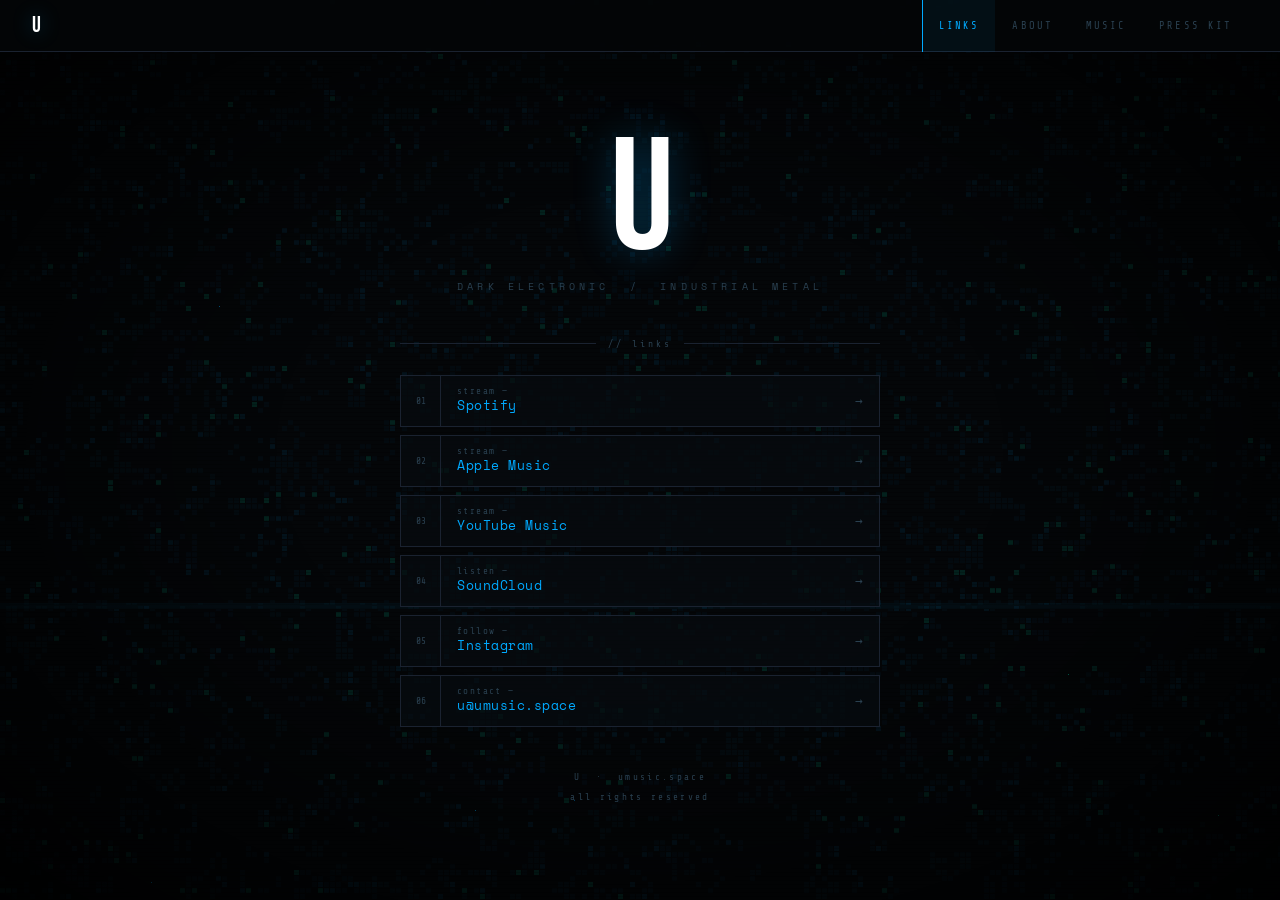
==== commit a47ee1db: "Favicon added" ====
--- a/index.html
+++ b/index.html
@@ -17,6 +17,7 @@
   <link rel="preconnect" href="https://fonts.googleapis.com">
   <link href="https://fonts.googleapis.com/css2?family=Share+Tech+Mono&family=Bebas+Neue&family=Space+Mono:ital@0;1&display=swap" rel="stylesheet">
   <link rel="stylesheet" href="css/style.css">
+  <link rel="icon" type="image/png" href="/assets/images/favicon.png">
 </head>
 <body>
 
